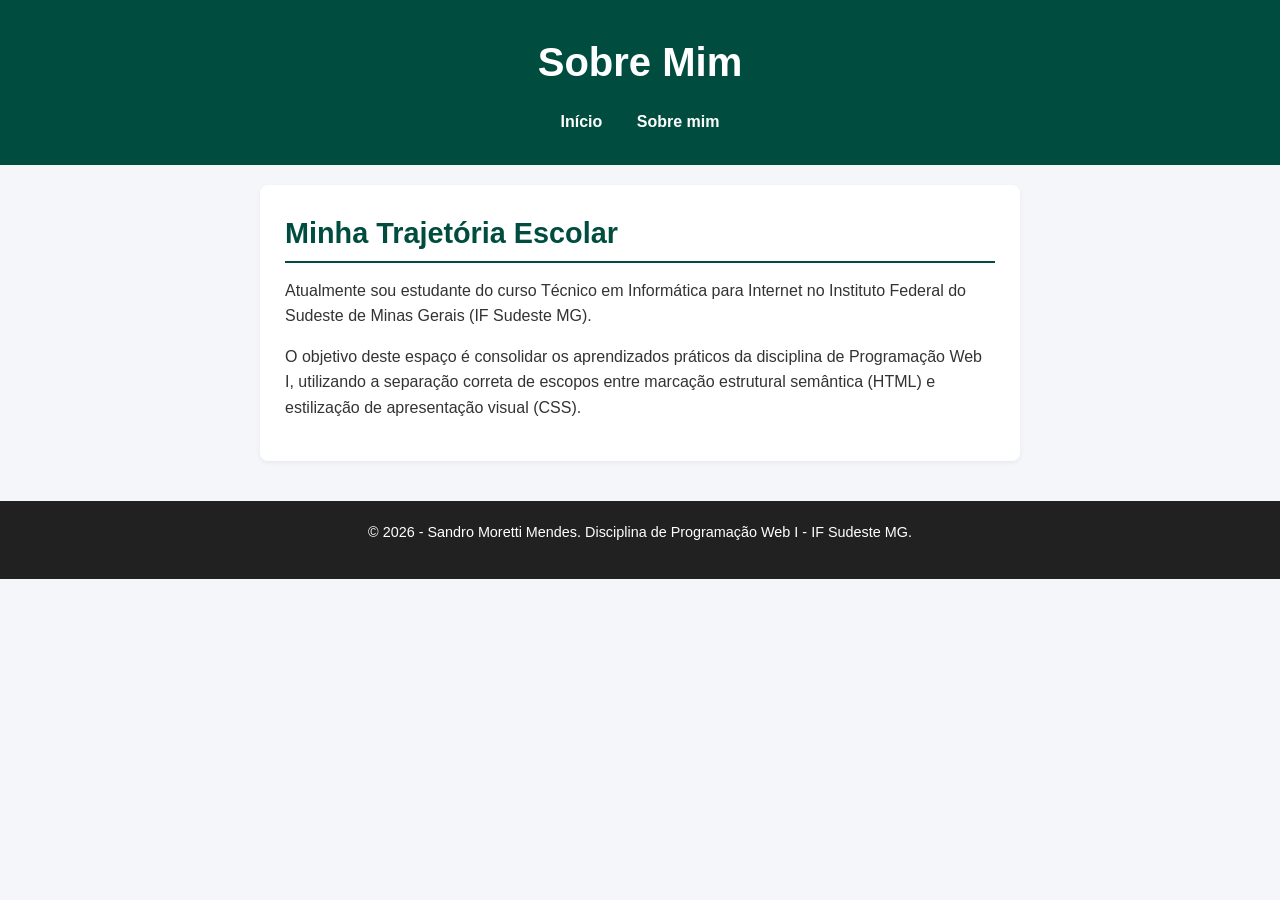
==== sobre.html @ f8614f98 "Add files via upload" ====
<!DOCTYPE html>
<html lang="pt-BR">
<head>
    <meta charset="UTF-8">
    <meta name="viewport" content="width=device-width, initial-scale=1.0">
    <title>Sobre Mim - Página Pessoal</title>
    <!-- Vinculando a mesma folha de estilos externa para manter a identidade do site -->
    <link rel="stylesheet" href="style.css">
</head>
<body>

    <!-- Cabeçalho idêntico ao da index para manter o padrão visual -->
    <header>
        <h1>Sobre Mim</h1>
        <nav>
            <a href="index.html">Início</a>
            <a href="sobre.html">Sobre mim</a>
        </nav>
    </header>

    <main>
        <!-- Seção utilizando as mesmas classes de estilo para organização de layout -->
        <section class="perfil-section">
            <h2>Minha Trajetória Escolar</h2>
            <p>Atualmente sou estudante do curso Técnico em Informática para Internet no Instituto Federal do Sudeste de Minas Gerais (IF Sudeste MG).</p>
            <p>O objetivo deste espaço é consolidar os aprendizados práticos da disciplina de Programação Web I, utilizando a separação correta de escopos entre marcação estrutural semântica (HTML) e estilização de apresentação visual (CSS).</p>
        </section>
    </main>

    <!-- Rodapé padronizado -->
    <footer>
        <p>&copy; 2026 - Sandro Moretti Mendes. Disciplina de Programação Web I - IF Sudeste MG.</p>
    </footer>

</body>
</html>
---- style.css ----
/* ==========================================================================
   CONFIGURAÇÕES GERAIS E BOX MODEL
   ========================================================================== */
* {
    box-sizing: border-box; /* Inclui padding e border nas dimensões totais */
    margin: 0;
    padding: 0;
}

body {
    font-family: Arial, Helvetica, sans-serif; /* Requisito 3: Família de fontes */
    color: #333333; /* Requisito 3: Cor do texto geral */
    background-color: #f4f6f9;
    line-height: 1.6;
}

main {
    max-width: 800px;
    margin: 20px auto; /* Espaçamento externo centralizado */
    padding: 0 20px;   /* Espaçamento interno lateral */
}

/* ==========================================================================
   CABEÇALHO, TÍTULOS E NAVEGAÇÃO
   ========================================================================== */
header {
    background-color: #004d40; /* Requisito 2: Cor de fundo do cabeçalho */
    color: #ffffff;            /* Requisito 2: Cor de texto do cabeçalho */
    padding: 30px 20px;
    text-align: center;
}

h1 {
    font-size: 2.5rem;
    margin-bottom: 15px;
}

h2 {
    color: #004d40; /* Requisito 2: Personalização dos subtítulos */
    font-size: 1.8rem;
    margin-bottom: 15px;
    border-bottom: 2px solid #004d40;
    padding-bottom: 5px;
}

/* Requisito 7: Links de navegação e pseudoclasse :hover */
nav {
    margin-top: 15px;
}

nav a {
    color: #ffffff;
    text-decoration: none;
    margin: 0 15px;
    font-weight: bold;
    transition: color 0.3s ease;
}

nav a:hover {
    color: #80cbc4; /* Muda a cor quando o mouse passa por cima */
    text-decoration: underline;
}

/* ==========================================================================
   CONTEÚDO, TEXTOS E IMAGENS
   ========================================================================== */
p {
    margin-bottom: 15px;
}

ul {
    margin-left: 20px;
    margin-bottom: 20px;
}

/* Requisito 3: Seletor de classe específico para destaque */
.destaque {
    background-color: #e0f2f1;
    padding: 10px;
    border-left: 5px solid #004d40;
    font-style: italic;
}

/* Requisito 4: Dimensionamento e borda personalizada da imagem */
.foto-pessoal {
    width: 200px;         /* Define a largura fixa */
    height: 200px;        /* Define a altura fixa */
    object-fit: cover;    /* Mantém a proporção do rosto na foto */
    border: 3px solid #004d40; /* Aplica borda customizada */
    border-radius: 50%;   /* Transforma a imagem em um círculo perfeito */
    display: block;
    margin: 0 auto 20px auto; /* Centraliza a foto */
}

/* Requisito 6: Diferenciação visual de uma seção da página */
.perfil-section, .interesses-section, .formulario-section {
    background-color: #ffffff;
    padding: 25px;
    margin-bottom: 25px;
    border-radius: 8px;
    box-shadow: 0 2px 5px rgba(0,0,0,0.05);
}

/* ==========================================================================
   FORMULÁRIO DE CONTATO
   ========================================================================== */
/* Requisito 5: Personalização dos campos e agrupamento */
.campo-grupo {
    margin-bottom: 15px;
}

.campo-grupo label {
    display: block;
    margin-bottom: 5px;
    font-weight: bold;
}

/* Requisito 5: Estilização de inputs e textareas usando padding, border e margin */
input[type="text"],
input[type="email"],
textarea {
    width: 100%;
    padding: 10px;
    border: 1px solid #ccc;
    border-radius: 4px;
    font-family: inherit;
    font-size: 1rem;
    transition: border-color 0.3s;
}

input[type="text"]:focus,
input[type="email"]:focus,
textarea:focus {
    border-color: #004d40;
    outline: none;
}

/* Estilização dos Botões */
button {
    background-color: #004d40;
    color: white;
    border: none;
    padding: 12px 20px;
    font-size: 1rem;
    cursor: pointer;
    border-radius: 4px;
    font-weight: bold;
    margin-right: 10px;
}

button:hover {
    background-color: #00796b;
}

.btn-limpar {
    background-color: #cfd8dc;
    color: #37474f;
}

.btn-limpar:hover {
    background-color: #b0bec5;
}

/* ==========================================================================
   RODAPÉ
   ========================================================================== */
/* Requisito 7: Personalização visual do rodapé */
footer {
    background-color: #212121;
    color: #ffffff;
    text-align: center;
    padding: 20px;
    font-size: 0.9rem;
    margin-top: 40px;
}
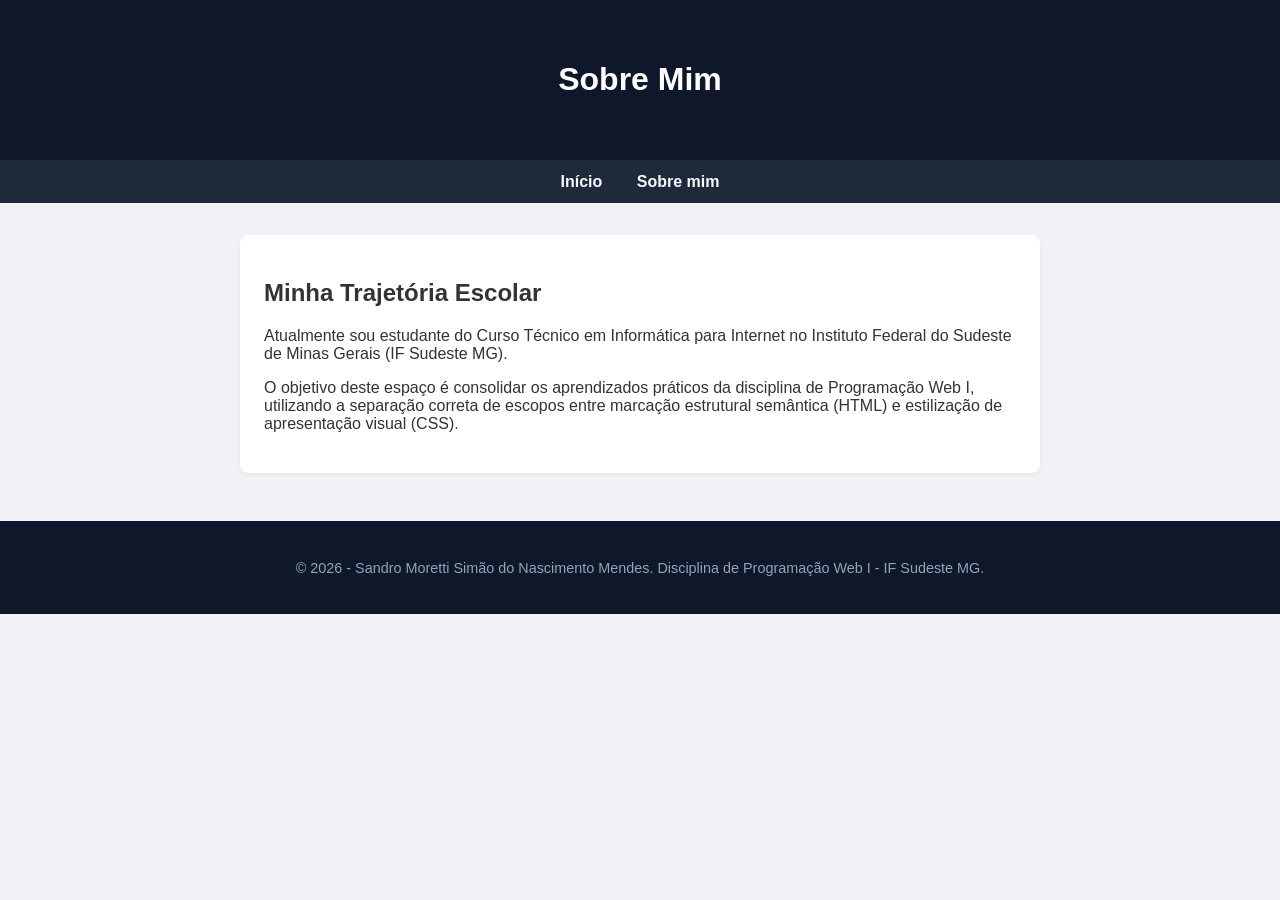
==== commit 05722765: "Add files via upload" ====
--- a/sobre.html
+++ b/sobre.html
@@ -4,32 +4,30 @@
     <meta charset="UTF-8">
     <meta name="viewport" content="width=device-width, initial-scale=1.0">
     <title>Sobre Mim - Página Pessoal</title>
-    <!-- Vinculando a mesma folha de estilos externa para manter a identidade do site -->
+    <!-- Certifique-se de que esta linha está exatamente assim: -->
     <link rel="stylesheet" href="style.css">
 </head>
 <body>
 
-    <!-- Cabeçalho idêntico ao da index para manter o padrão visual -->
     <header>
         <h1>Sobre Mim</h1>
-        <nav>
-            <a href="index.html">Início</a>
-            <a href="sobre.html">Sobre mim</a>
-        </nav>
     </header>
 
+    <nav>
+        <a href="index.html">Início</a>
+        <a href="sobre.html">Sobre mim</a>
+    </nav>
+
     <main>
-        <!-- Seção utilizando as mesmas classes de estilo para organização de layout -->
-        <section class="perfil-section">
+        <section>
             <h2>Minha Trajetória Escolar</h2>
-            <p>Atualmente sou estudante do curso Técnico em Informática para Internet no Instituto Federal do Sudeste de Minas Gerais (IF Sudeste MG).</p>
+            <p>Atualmente sou estudante do Curso Técnico em Informática para Internet no Instituto Federal do Sudeste de Minas Gerais (IF Sudeste MG).</p>
             <p>O objetivo deste espaço é consolidar os aprendizados práticos da disciplina de Programação Web I, utilizando a separação correta de escopos entre marcação estrutural semântica (HTML) e estilização de apresentação visual (CSS).</p>
         </section>
     </main>
 
-    <!-- Rodapé padronizado -->
     <footer>
-        <p>&copy; 2026 - Sandro Moretti Mendes. Disciplina de Programação Web I - IF Sudeste MG.</p>
+        <p>&copy; 2026 - Sandro Moretti Simão do Nascimento Mendes. Disciplina de Programação Web I - IF Sudeste MG.</p>
     </footer>
 
 </body>
--- a/style.css
+++ b/style.css
@@ -1,175 +1,159 @@
-/* ==========================================================================
-   CONFIGURAÇÕES GERAIS E BOX MODEL
-   ========================================================================== */
-* {
-    box-sizing: border-box; /* Inclui padding e border nas dimensões totais */
+/* bloco do body, header e nav */
+body {
+    font-family: 'Segoe UI', Tahoma, Geneva, Verdana, sans-serif;
+    background-color: #f0f2f5;
+    color: #333;
     margin: 0;
     padding: 0;
 }
 
-body {
-    font-family: Arial, Helvetica, sans-serif; /* Requisito 3: Família de fontes */
-    color: #333333; /* Requisito 3: Cor do texto geral */
-    background-color: #f4f6f9;
-    line-height: 1.6;
+header {
+    background-color: #0f172a; /* Azul escuro */
+    color: #ffffff;            /* Texto branco */
+    text-align: center;
+    padding: 2.5rem 1rem;
+    margin: 0;
 }
 
-main {
-    max-width: 800px;
-    margin: 20px auto; /* Espaçamento externo centralizado */
-    padding: 0 20px;   /* Espaçamento interno lateral */
-}
-
-/* ==========================================================================
-   CABEÇALHO, TÍTULOS E NAVEGAÇÃO
-   ========================================================================== */
-header {
-    background-color: #004d40; /* Requisito 2: Cor de fundo do cabeçalho */
-    color: #ffffff;            /* Requisito 2: Cor de texto do cabeçalho */
-    padding: 30px 20px;
+nav {
+    background-color: #1e293b; /* Azul médio */
     text-align: center;
-}
-
-h1 {
-    font-size: 2.5rem;
-    margin-bottom: 15px;
-}
-
-h2 {
-    color: #004d40; /* Requisito 2: Personalização dos subtítulos */
-    font-size: 1.8rem;
-    margin-bottom: 15px;
-    border-bottom: 2px solid #004d40;
-    padding-bottom: 5px;
-}
-
-/* Requisito 7: Links de navegação e pseudoclasse :hover */
-nav {
-    margin-top: 15px;
+    padding: 0.8rem;
+    margin: 0;
 }
 
 nav a {
-    color: #ffffff;
+    color: #f8fafc;
     text-decoration: none;
     margin: 0 15px;
     font-weight: bold;
-    transition: color 0.3s ease;
 }
 
 nav a:hover {
-    color: #80cbc4; /* Muda a cor quando o mouse passa por cima */
+    color: #38bdf8;
     text-decoration: underline;
 }
 
-/* ==========================================================================
-   CONTEÚDO, TEXTOS E IMAGENS
-   ========================================================================== */
-p {
-    margin-bottom: 15px;
+/* Estruturação das seções */
+main {
+    max-width: 800px;
+    margin: 2rem auto;
+    padding: 0 1rem;
 }
 
-ul {
-    margin-left: 20px;
-    margin-bottom: 20px;
-}
-
-/* Requisito 3: Seletor de classe específico para destaque */
-.destaque {
-    background-color: #e0f2f1;
-    padding: 10px;
-    border-left: 5px solid #004d40;
-    font-style: italic;
-}
-
-/* Requisito 4: Dimensionamento e borda personalizada da imagem */
-.foto-pessoal {
-    width: 200px;         /* Define a largura fixa */
-    height: 200px;        /* Define a altura fixa */
-    object-fit: cover;    /* Mantém a proporção do rosto na foto */
-    border: 3px solid #004d40; /* Aplica borda customizada */
-    border-radius: 50%;   /* Transforma a imagem em um círculo perfeito */
-    display: block;
-    margin: 0 auto 20px auto; /* Centraliza a foto */
-}
-
-/* Requisito 6: Diferenciação visual de uma seção da página */
-.perfil-section, .interesses-section, .formulario-section {
+section {
     background-color: #ffffff;
-    padding: 25px;
-    margin-bottom: 25px;
+    padding: 1.5rem;
+    margin-bottom: 1.5rem;
     border-radius: 8px;
     box-shadow: 0 2px 5px rgba(0,0,0,0.05);
 }
 
-/* ==========================================================================
-   FORMULÁRIO DE CONTATO
-   ========================================================================== */
-/* Requisito 5: Personalização dos campos e agrupamento */
-.campo-grupo {
-    margin-bottom: 15px;
+/* Estilização da imagem pessoal */
+.foto-perfil {
+    width: 180px;
+    height: 180px;
+    object-fit: cover;
+    border: 4px solid #1e293b;
+    border-radius: 50%; /* Imagem arredondada */
+    margin-top: 1rem;
 }
 
-.campo-grupo label {
-    display: block;
-    margin-bottom: 5px;
-    font-weight: bold;
+/* Customização completa do formulário */
+fieldset {
+    border: 2px solid #e2e8f0;
+    border-radius: 6px;
+    padding: 1.5rem;
 }
 
-/* Requisito 5: Estilização de inputs e textareas usando padding, border e margin */
-input[type="text"],
-input[type="email"],
-textarea {
-    width: 100%;
-    padding: 10px;
-    border: 1px solid #ccc;
-    border-radius: 4px;
-    font-family: inherit;
-    font-size: 1rem;
-    transition: border-color 0.3s;
+legend {
+    font-weight: bold;
+    color: #1e293b;
+    padding: 0 0.5rem;
 }
 
-input[type="text"]:focus,
-input[type="email"]:focus,
-textarea:focus {
-    border-color: #004d40;
-    outline: none;
+.form-group {
+    margin-bottom: 1rem;
 }
 
-/* Estilização dos Botões */
-button {
-    background-color: #004d40;
-    color: white;
+.form-group label {
+    display: block;
+    margin-bottom: 0.3rem;
+    font-weight: 500;
+}
+
+.form-group input,
+.form-group textarea {
+    width: 100%;
+    padding: 0.5rem;
+    border: 1px solid #cbd5e1;
+    border-radius: 4px;
+    box-sizing: border-box;
+}
+
+/* Botões */
+.form-buttons button {
+    padding: 0.5rem 1.2rem;
     border: none;
-    padding: 12px 20px;
-    font-size: 1rem;
+    border-radius: 4px;
     cursor: pointer;
-    border-radius: 4px;
     font-weight: bold;
     margin-right: 10px;
 }
 
-button:hover {
-    background-color: #00796b;
+button[type="submit"] {
+    background-color: #10b981;
+    color: white;
 }
 
-.btn-limpar {
-    background-color: #cfd8dc;
-    color: #37474f;
+button[type="reset"] {
+    background-color: #ef4444;
+    color: white;
 }
 
-.btn-limpar:hover {
-    background-color: #b0bec5;
+/* Rodapé */
+footer {
+    background-color: #0f172a;
+    color: #94a3b8;
+    text-align: center;
+    padding: 1.5rem;
+    margin-top: 3rem;
+    font-size: 0.9rem;
+}
+/* Efeito ao passar o mouse nos botões */
+.form-buttons button:hover {
+    filter: brightness(0.9); /* Escurece levemente o botão ao passar o mouse */
+    transform: translateY(-1px); /* Cria um efeito sutil de clique/flutuação */
+    box-shadow: 0 4px 6px rgba(0, 0, 0, 0.1); /* Sombra suave para dar profundidade */
 }
 
-/* ==========================================================================
-   RODAPÉ
-   ========================================================================== */
-/* Requisito 7: Personalização visual do rodapé */
-footer {
-    background-color: #212121;
-    color: #ffffff;
-    text-align: center;
-    padding: 20px;
-    font-size: 0.9rem;
-    margin-top: 40px;
+/* Efeito quando o botão for clicado (pressionado) */
+.form-buttons button:active {
+    transform: translateY(1px); /* Retorna o botão para baixo ao clicar */
+    box-shadow: none;
+}
+
+/* Remove a margem superior da foto para alinhar perfeitamente */
+.foto-perfil {
+    margin-top: 0;
+}
+
+/* Centraliza a foto de perfil na página inicial */
+.foto-perfil {
+    display: block;
+    margin: 2rem auto 0 auto; /* Centraliza horizontalmente e adiciona espaço acima */
+}
+
+/* Configuração inicial da foto */
+.foto-perfil {
+    display: block;
+    margin: 2rem auto 0 auto;
+    filter: grayscale(100%); /* Deixa a foto em preto e branco */
+    transition: filter 0.4s ease;
+}
+
+/* Efeito ao passar o mouse */
+.foto-perfil:hover {
+    filter: grayscale(0%); /* Restaura as cores originais da foto */
+    cursor: pointer;
 }
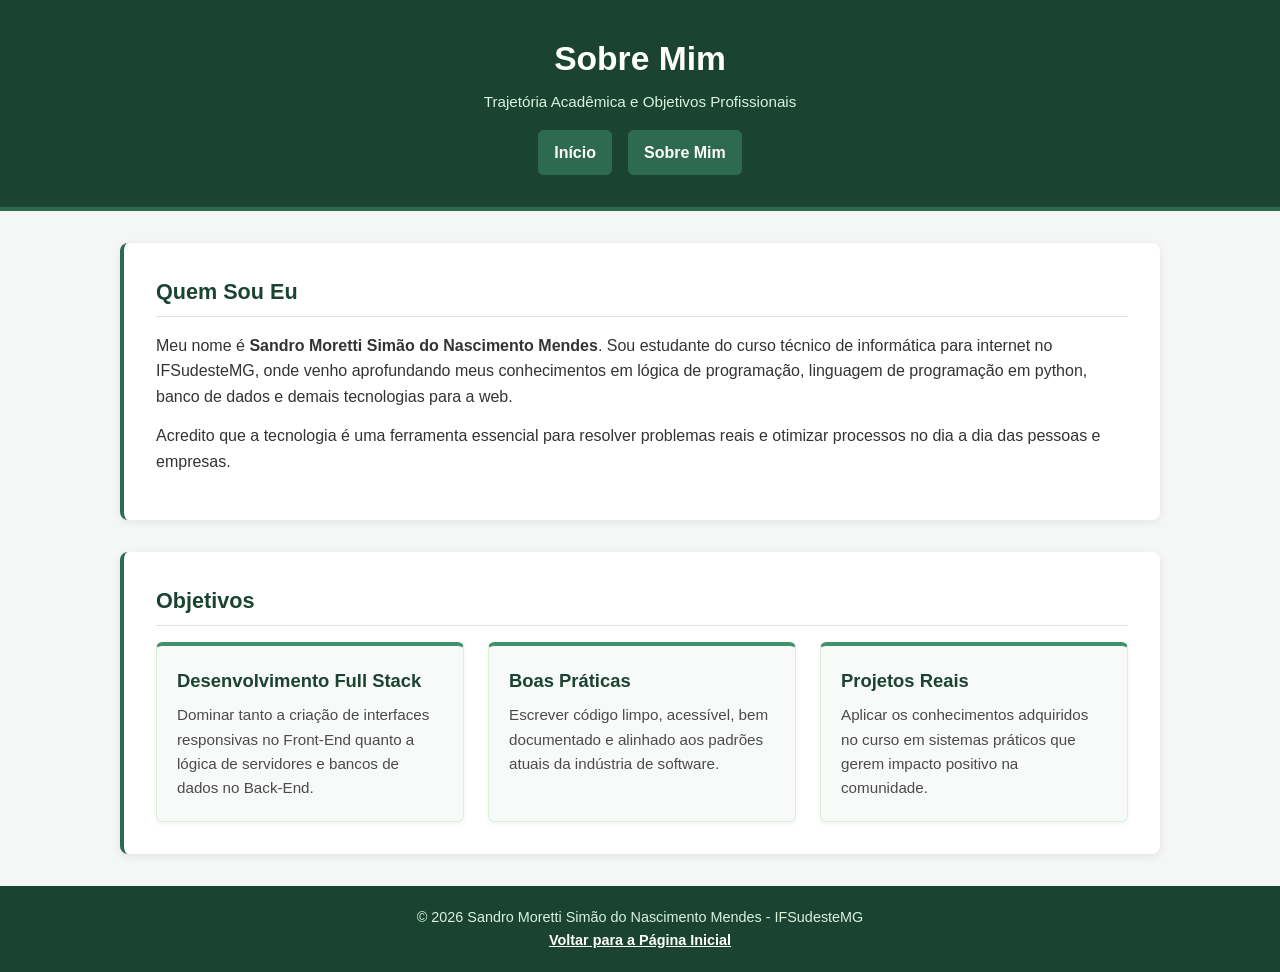
==== commit ff3d47be: "Atualiza projeto com layout responsivo Mobile-First e cards - Adiciona meta viewport e abordagem Mob" ====
--- a/sobre.html
+++ b/sobre.html
@@ -3,31 +3,51 @@
 <head>
     <meta charset="UTF-8">
     <meta name="viewport" content="width=device-width, initial-scale=1.0">
-    <title>Sobre Mim - Página Pessoal</title>
-    <!-- Certifique-se de que esta linha está exatamente assim: -->
+    <title>Sobre Mim - Sandro Mendes</title>
     <link rel="stylesheet" href="style.css">
 </head>
 <body>
 
     <header>
         <h1>Sobre Mim</h1>
+        <p class="subtitulo">Trajetória Acadêmica e Objetivos Profissionais</p>
+        <nav>
+            <a href="index.html">Início</a>
+            <a href="sobre.html">Sobre Mim</a>
+        </nav>
     </header>
 
-    <nav>
-        <a href="index.html">Início</a>
-        <a href="sobre.html">Sobre mim</a>
-    </nav>
+    <main>
+        <section id="quem-sou">
+            <h2>Quem Sou Eu</h2>
+            <p>Meu nome é <strong>Sandro Moretti Simão do Nascimento Mendes</strong>. Sou estudante do curso técnico de informática para internet no IFSudesteMG, onde venho aprofundando meus conhecimentos em lógica de programação, linguagem de programação em python, banco de dados e demais tecnologias para a web.</p>
+            <p>Acredito que a tecnologia é uma ferramenta essencial para resolver problemas reais e otimizar processos no dia a dia das pessoas e empresas.</p>
+        </section>
 
-    <main>
-        <section>
-            <h2>Minha Trajetória Escolar</h2>
-            <p>Atualmente sou estudante do Curso Técnico em Informática para Internet no Instituto Federal do Sudeste de Minas Gerais (IF Sudeste MG).</p>
-            <p>O objetivo deste espaço é consolidar os aprendizados práticos da disciplina de Programação Web I, utilizando a separação correta de escopos entre marcação estrutural semântica (HTML) e estilização de apresentação visual (CSS).</p>
+        <section id="objetivos">
+            <h2>Objetivos</h2>
+            <div class="cards-container">
+                <article class="card">
+                    <h3>Desenvolvimento Full Stack</h3>
+                    <p>Dominar tanto a criação de interfaces responsivas no Front-End quanto a lógica de servidores e bancos de dados no Back-End.</p>
+                </article>
+
+                <article class="card">
+                    <h3>Boas Práticas</h3>
+                    <p>Escrever código limpo, acessível, bem documentado e alinhado aos padrões atuais da indústria de software.</p>
+                </article>
+
+                <article class="card">
+                    <h3>Projetos Reais</h3>
+                    <p>Aplicar os conhecimentos adquiridos no curso em sistemas práticos que gerem impacto positivo na comunidade.</p>
+                </article>
+            </div>
         </section>
     </main>
 
     <footer>
-        <p>&copy; 2026 - Sandro Moretti Simão do Nascimento Mendes. Disciplina de Programação Web I - IF Sudeste MG.</p>
+        <p>&copy; 2026 Sandro Moretti Simão do Nascimento Mendes - IFSudesteMG</p>
+        <p><a href="index.html">Voltar para a Página Inicial</a></p>
     </footer>
 
 </body>
--- a/style.css
+++ b/style.css
@@ -1,159 +1,230 @@
-/* bloco do body, header e nav */
+/* ==========================================================
+   1. RESET E PREPARAÇÃO DA PÁGINA (MOBILE-FIRST)
+   ========================================================== */
+* {
+    box-sizing: border-box;
+    margin: 0;
+    padding: 0;
+}
+
 body {
     font-family: 'Segoe UI', Tahoma, Geneva, Verdana, sans-serif;
-    background-color: #f0f2f5;
-    color: #333;
-    margin: 0;
-    padding: 0;
-}
-
+    line-height: 1.6;
+    background-color: #f4f7f6;
+    color: #333333;
+    overflow-x: hidden;
+}
+
+img {
+    max-width: 100%;
+    height: auto;
+    display: block;
+}
+
+/* ==========================================================
+   2. CABEÇALHO E NAVEGAÇÃO (BASE: SMARTPHONES < 768px)
+   ========================================================== */
 header {
-    background-color: #0f172a; /* Azul escuro */
-    color: #ffffff;            /* Texto branco */
+    background-color: #1b4332;
+    color: #ffffff;
     text-align: center;
-    padding: 2.5rem 1rem;
-    margin: 0;
+    padding: 1.5rem 1rem;
+    border-bottom: 0.25rem solid #2d6a4f;
+}
+
+header h1 {
+    font-size: 1.75rem;
+    margin-bottom: 0.25rem;
+}
+
+header .subtitulo {
+    font-size: 0.95rem;
+    color: #d8f3dc;
+    margin-bottom: 1rem;
 }
 
 nav {
-    background-color: #1e293b; /* Azul médio */
-    text-align: center;
-    padding: 0.8rem;
-    margin: 0;
+    display: flex;
+    flex-direction: column;
+    gap: 0.5rem;
+    max-width: 20rem;
+    margin: 0 auto;
 }
 
 nav a {
-    color: #f8fafc;
+    color: #ffffff;
     text-decoration: none;
-    margin: 0 15px;
-    font-weight: bold;
+    background-color: #2d6a4f;
+    padding: 0.6rem 1rem;
+    border-radius: 0.35rem;
+    font-weight: 600;
+    transition: background-color 0.3s ease;
 }
 
 nav a:hover {
-    color: #38bdf8;
-    text-decoration: underline;
-}
-
-/* Estruturação das seções */
+    background-color: #40916c;
+}
+
+/* ==========================================================
+   3. CONTEÚDO PRINCIPAL E SEÇÕES
+   ========================================================== */
 main {
-    max-width: 800px;
-    margin: 2rem auto;
-    padding: 0 1rem;
+    width: 92%;
+    max-width: 65rem;
+    margin: 1.5rem auto;
+    display: flex;
+    flex-direction: column;
+    gap: 1.5rem;
 }
 
 section {
     background-color: #ffffff;
     padding: 1.5rem;
-    margin-bottom: 1.5rem;
-    border-radius: 8px;
-    box-shadow: 0 2px 5px rgba(0,0,0,0.05);
-}
-
-/* Estilização da imagem pessoal */
+    border-radius: 0.5rem;
+    box-shadow: 0 0.125rem 0.5rem rgba(0, 0, 0, 0.08);
+    border-left: 0.3rem solid #2d6a4f;
+}
+
+section h2 {
+    color: #1b4332;
+    font-size: 1.35rem;
+    margin-bottom: 1rem;
+    padding-bottom: 0.4rem;
+    border-bottom: 0.1rem solid #e0e0e0;
+}
+
+section p {
+    margin-bottom: 0.85rem;
+    font-size: 1rem;
+}
+
+/* Área de Apresentação */
+.apresentacao-conteudo {
+    display: flex;
+    flex-direction: column;
+    align-items: center;
+    gap: 1.25rem;
+}
+
 .foto-perfil {
-    width: 180px;
-    height: 180px;
+    width: 10rem;
+    max-width: 100%;
+    height: auto;
+    aspect-ratio: 1 / 1;
     object-fit: cover;
-    border: 4px solid #1e293b;
-    border-radius: 50%; /* Imagem arredondada */
-    margin-top: 1rem;
-}
-
-/* Customização completa do formulário */
-fieldset {
-    border: 2px solid #e2e8f0;
-    border-radius: 6px;
-    padding: 1.5rem;
-}
-
-legend {
+    border-radius: 50%;
+    border: 0.25rem solid #2d6a4f;
+    box-shadow: 0 0.25rem 0.6rem rgba(0, 0, 0, 0.15);
+}
+
+/* ==========================================================
+   4. CARTÕES RESPONSIVOS (1 POR LINHA NO CELULAR)
+   ========================================================== */
+.cards-container {
+    display: grid;
+    grid-template-columns: 1fr;
+    gap: 1rem;
+    margin-top: 0.5rem;
+}
+
+.card {
+    background-color: #f8faf9;
+    border: 0.0625rem solid #d8f3dc;
+    border-top: 0.25rem solid #40916c;
+    border-radius: 0.4rem;
+    padding: 1.25rem;
+    box-shadow: 0 0.125rem 0.35rem rgba(0, 0, 0, 0.05);
+    transition: transform 0.2s ease, box-shadow 0.2s ease;
+}
+
+.card:hover {
+    transform: translateY(-0.2rem);
+    box-shadow: 0 0.35rem 0.75rem rgba(0, 0, 0, 0.1);
+}
+
+.card h3 {
+    color: #1b4332;
+    font-size: 1.15rem;
+    margin-bottom: 0.5rem;
+}
+
+.card p {
+    font-size: 0.95rem;
+    color: #4a4a4a;
+    margin-bottom: 0;
+}
+
+/* ==========================================================
+   5. RODAPÉ
+   ========================================================== */
+footer {
+    background-color: #1b4332;
+    color: #d8f3dc;
+    text-align: center;
+    padding: 1.25rem 1rem;
+    margin-top: 2rem;
+    font-size: 0.9rem;
+}
+
+footer a {
+    color: #ffffff;
     font-weight: bold;
-    color: #1e293b;
-    padding: 0 0.5rem;
-}
-
-.form-group {
-    margin-bottom: 1rem;
-}
-
-.form-group label {
-    display: block;
-    margin-bottom: 0.3rem;
-    font-weight: 500;
-}
-
-.form-group input,
-.form-group textarea {
-    width: 100%;
-    padding: 0.5rem;
-    border: 1px solid #cbd5e1;
-    border-radius: 4px;
-    box-sizing: border-box;
-}
-
-/* Botões */
-.form-buttons button {
-    padding: 0.5rem 1.2rem;
-    border: none;
-    border-radius: 4px;
-    cursor: pointer;
-    font-weight: bold;
-    margin-right: 10px;
-}
-
-button[type="submit"] {
-    background-color: #10b981;
-    color: white;
-}
-
-button[type="reset"] {
-    background-color: #ef4444;
-    color: white;
-}
-
-/* Rodapé */
-footer {
-    background-color: #0f172a;
-    color: #94a3b8;
-    text-align: center;
-    padding: 1.5rem;
-    margin-top: 3rem;
-    font-size: 0.9rem;
-}
-/* Efeito ao passar o mouse nos botões */
-.form-buttons button:hover {
-    filter: brightness(0.9); /* Escurece levemente o botão ao passar o mouse */
-    transform: translateY(-1px); /* Cria um efeito sutil de clique/flutuação */
-    box-shadow: 0 4px 6px rgba(0, 0, 0, 0.1); /* Sombra suave para dar profundidade */
-}
-
-/* Efeito quando o botão for clicado (pressionado) */
-.form-buttons button:active {
-    transform: translateY(1px); /* Retorna o botão para baixo ao clicar */
-    box-shadow: none;
-}
-
-/* Remove a margem superior da foto para alinhar perfeitamente */
-.foto-perfil {
-    margin-top: 0;
-}
-
-/* Centraliza a foto de perfil na página inicial */
-.foto-perfil {
-    display: block;
-    margin: 2rem auto 0 auto; /* Centraliza horizontalmente e adiciona espaço acima */
-}
-
-/* Configuração inicial da foto */
-.foto-perfil {
-    display: block;
-    margin: 2rem auto 0 auto;
-    filter: grayscale(100%); /* Deixa a foto em preto e branco */
-    transition: filter 0.4s ease;
-}
-
-/* Efeito ao passar o mouse */
-.foto-perfil:hover {
-    filter: grayscale(0%); /* Restaura as cores originais da foto */
-    cursor: pointer;
+    text-decoration: underline;
+}
+
+/* ==========================================================
+   6. MEDIA QUERIES: TABLETS (768px a 1023px)
+   ========================================================== */
+@media (min-width: 768px) {
+    header h1 {
+        font-size: 2.1rem;
+    }
+
+    nav {
+        flex-direction: row;
+        justify-content: center;
+        max-width: none;
+        gap: 1rem;
+    }
+
+    .apresentacao-conteudo {
+        flex-direction: row;
+        align-items: center;
+        justify-content: space-between;
+        gap: 2rem;
+    }
+
+    .apresentacao-texto {
+        flex: 1;
+    }
+
+    /* Exibir 2 cartões por linha em tablets */
+    .cards-container {
+        grid-template-columns: repeat(2, 1fr);
+        gap: 1.25rem;
+    }
+}
+
+/* ==========================================================
+   7. MEDIA QUERIES: DESKTOPS E TELAS GRANDES (>= 1024px)
+   ========================================================== */
+@media (min-width: 1024px) {
+    header {
+        padding: 2rem 1rem;
+    }
+
+    main {
+        margin: 2rem auto;
+        gap: 2rem;
+    }
+
+    section {
+        padding: 2rem;
+    }
+
+    /* Exibir 3 ou mais cartões por linha em telas grandes */
+    .cards-container {
+        grid-template-columns: repeat(3, 1fr);
+        gap: 1.5rem;
+    }
 }
